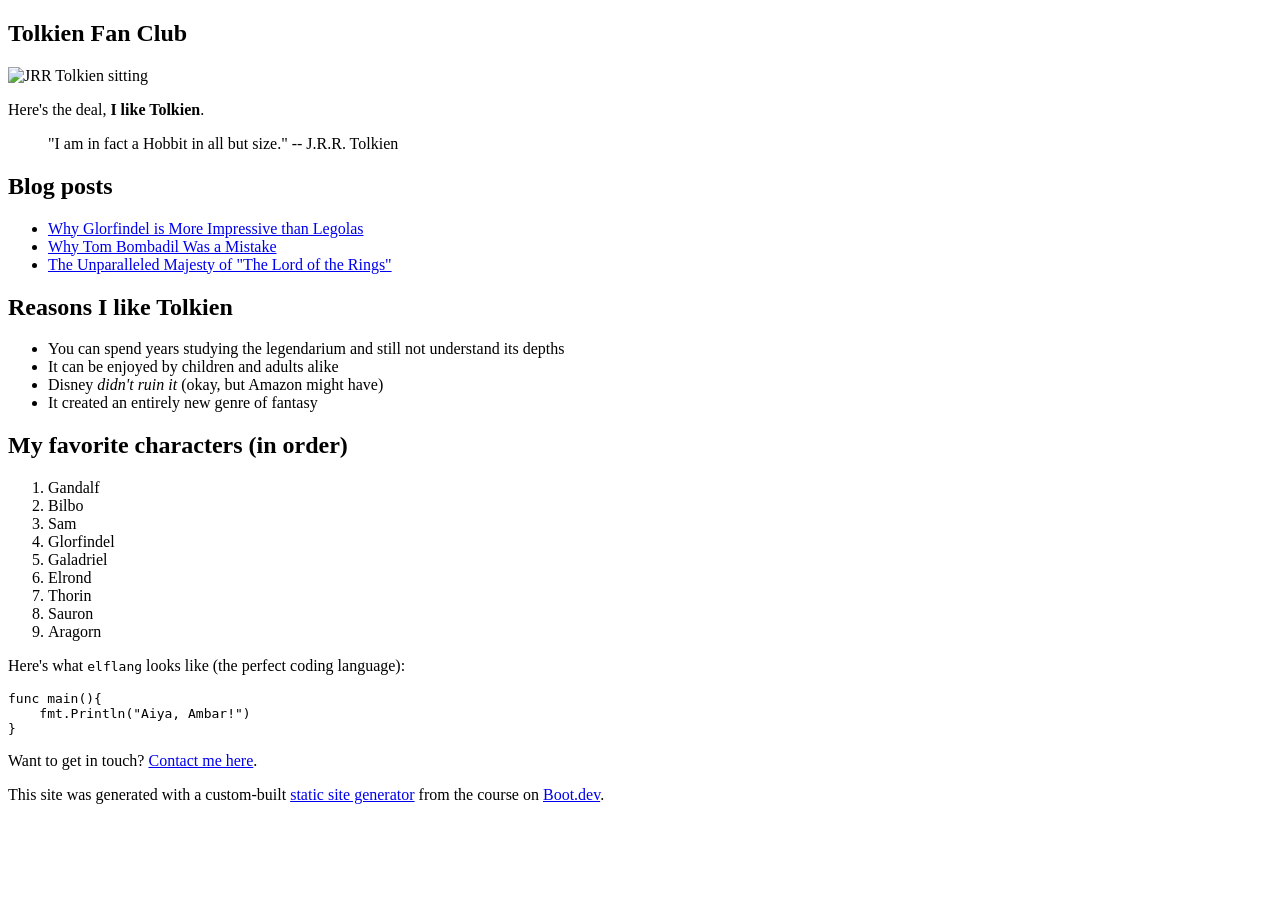
==== docs/index.html @ 6c28477a "new: deploying to github pages" ====
<!doctype html>
<html>
  <head>
    <meta charset="utf-8" />
    <meta name="viewport" content="width=device-width, initial-scale=1" />
    <title>Tolkien Fan Club</title>
    <link href="/PythonStatic/index.css" rel="stylesheet" />
  </head>

  <body>
    <article><div><h1>Tolkien Fan Club</h1><p><img src="/PythonStatic/images/tolkien.png" alt="JRR Tolkien sitting"></img></p><p>Here's the deal, <b>I like Tolkien</b>.</p><blockquote>"I am in fact a Hobbit in all but size."  -- J.R.R. Tolkien</blockquote><h2>Blog posts</h2><ul><li><a href="/PythonStatic/blog/glorfindel">Why Glorfindel is More Impressive than Legolas</a></li><li><a href="/PythonStatic/blog/tom">Why Tom Bombadil Was a Mistake</a></li><li><a href="/PythonStatic/blog/majesty">The Unparalleled Majesty of "The Lord of the Rings"</a></li></ul><h2>Reasons I like Tolkien</h2><ul><li>You can spend years studying the legendarium and still not understand its depths</li><li>It can be enjoyed by children and adults alike</li><li>Disney <i>didn't ruin it</i> (okay, but Amazon might have)</li><li>It created an entirely new genre of fantasy</li></ul><h2>My favorite characters (in order)</h2><ol><li>Gandalf</li><li>Bilbo</li><li>Sam</li><li>Glorfindel</li><li>Galadriel</li><li>Elrond</li><li>Thorin</li><li>Sauron</li><li>Aragorn</li></ol><p>Here's what <code>elflang</code> looks like (the perfect coding language):</p><pre><code>func main(){
    fmt.Println("Aiya, Ambar!")
}
</code></pre><p>Want to get in touch? <a href="/PythonStatic/contact">Contact me here</a>.</p><p>This site was generated with a custom-built <a href="https://www.boot.dev/courses/build-static-site-generator-python">static site generator</a> from the course on <a href="https://www.boot.dev">Boot.dev</a>.</p></div></article>
  </body>
</html>
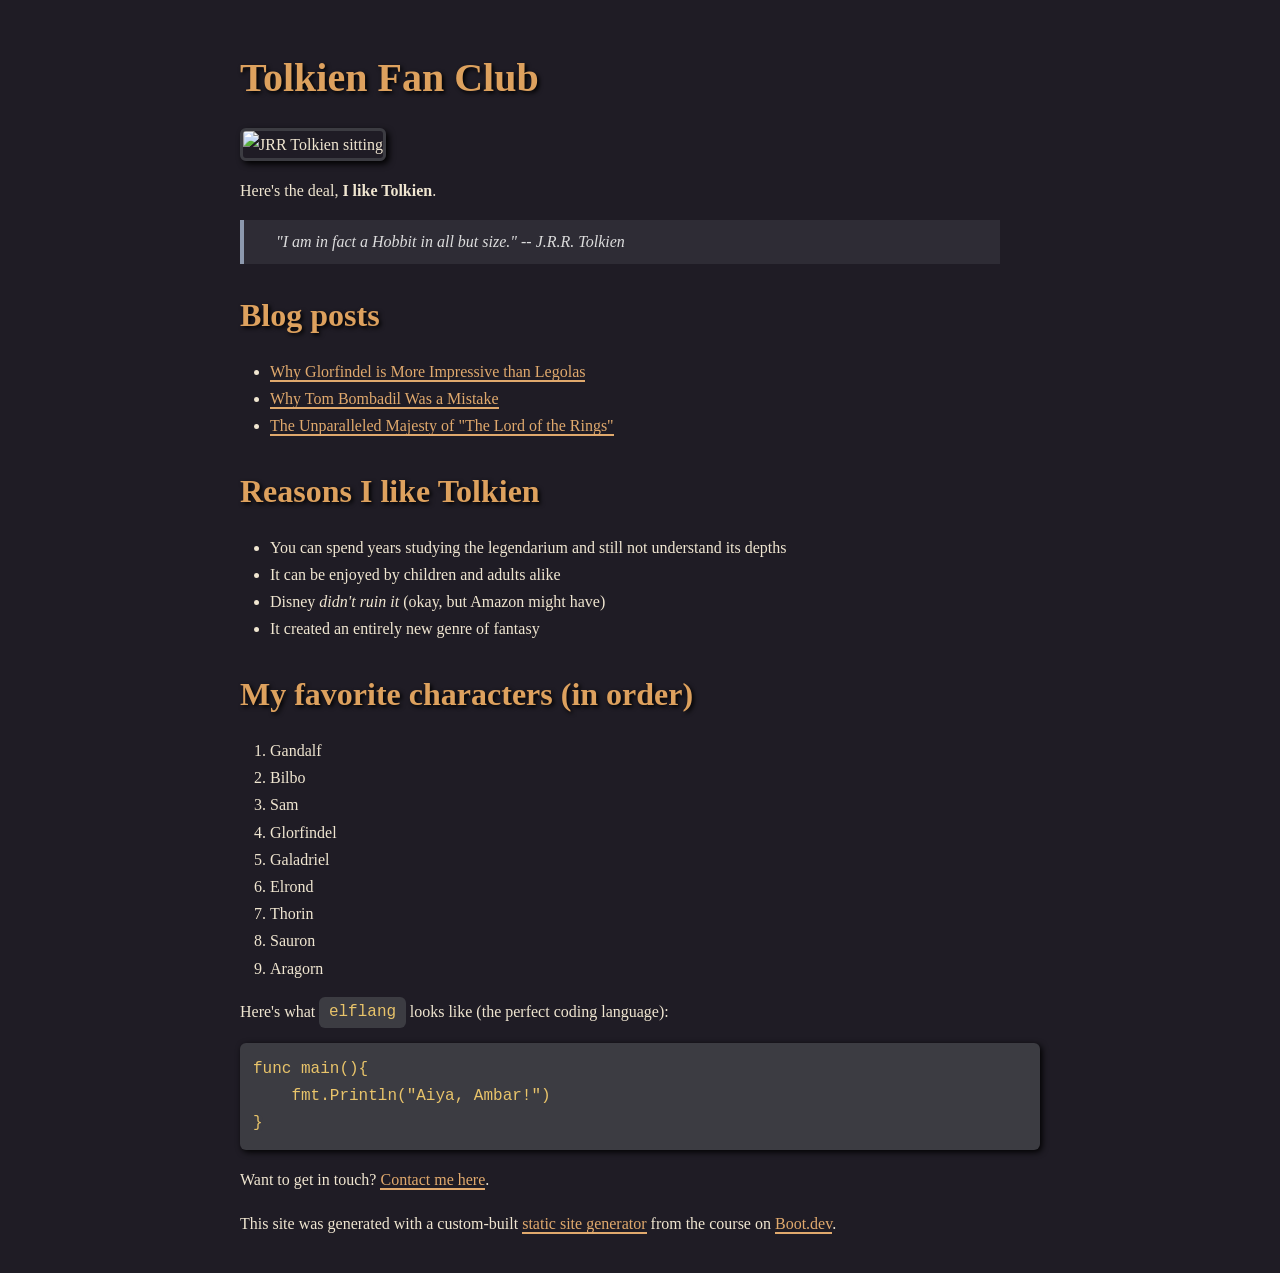
==== commit 5a209bf4: "new: fixing css location" ====
--- a/docs/index.html
+++ b/docs/index.html
@@ -4,13 +4,13 @@
     <meta charset="utf-8" />
     <meta name="viewport" content="width=device-width, initial-scale=1" />
     <title>Tolkien Fan Club</title>
-    <link href="/PythonStatic/index.css" rel="stylesheet" />
+    <link href="/docs/index.css" rel="stylesheet" />
   </head>
 
   <body>
-    <article><div><h1>Tolkien Fan Club</h1><p><img src="/PythonStatic/images/tolkien.png" alt="JRR Tolkien sitting"></img></p><p>Here's the deal, <b>I like Tolkien</b>.</p><blockquote>"I am in fact a Hobbit in all but size."  -- J.R.R. Tolkien</blockquote><h2>Blog posts</h2><ul><li><a href="/PythonStatic/blog/glorfindel">Why Glorfindel is More Impressive than Legolas</a></li><li><a href="/PythonStatic/blog/tom">Why Tom Bombadil Was a Mistake</a></li><li><a href="/PythonStatic/blog/majesty">The Unparalleled Majesty of "The Lord of the Rings"</a></li></ul><h2>Reasons I like Tolkien</h2><ul><li>You can spend years studying the legendarium and still not understand its depths</li><li>It can be enjoyed by children and adults alike</li><li>Disney <i>didn't ruin it</i> (okay, but Amazon might have)</li><li>It created an entirely new genre of fantasy</li></ul><h2>My favorite characters (in order)</h2><ol><li>Gandalf</li><li>Bilbo</li><li>Sam</li><li>Glorfindel</li><li>Galadriel</li><li>Elrond</li><li>Thorin</li><li>Sauron</li><li>Aragorn</li></ol><p>Here's what <code>elflang</code> looks like (the perfect coding language):</p><pre><code>func main(){
+    <article><div><h1>Tolkien Fan Club</h1><p><img src="/images/tolkien.png" alt="JRR Tolkien sitting"></img></p><p>Here's the deal, <b>I like Tolkien</b>.</p><blockquote>"I am in fact a Hobbit in all but size."  -- J.R.R. Tolkien</blockquote><h2>Blog posts</h2><ul><li><a href="/blog/glorfindel">Why Glorfindel is More Impressive than Legolas</a></li><li><a href="/blog/tom">Why Tom Bombadil Was a Mistake</a></li><li><a href="/blog/majesty">The Unparalleled Majesty of "The Lord of the Rings"</a></li></ul><h2>Reasons I like Tolkien</h2><ul><li>You can spend years studying the legendarium and still not understand its depths</li><li>It can be enjoyed by children and adults alike</li><li>Disney <i>didn't ruin it</i> (okay, but Amazon might have)</li><li>It created an entirely new genre of fantasy</li></ul><h2>My favorite characters (in order)</h2><ol><li>Gandalf</li><li>Bilbo</li><li>Sam</li><li>Glorfindel</li><li>Galadriel</li><li>Elrond</li><li>Thorin</li><li>Sauron</li><li>Aragorn</li></ol><p>Here's what <code>elflang</code> looks like (the perfect coding language):</p><pre><code>func main(){
     fmt.Println("Aiya, Ambar!")
 }
-</code></pre><p>Want to get in touch? <a href="/PythonStatic/contact">Contact me here</a>.</p><p>This site was generated with a custom-built <a href="https://www.boot.dev/courses/build-static-site-generator-python">static site generator</a> from the course on <a href="https://www.boot.dev">Boot.dev</a>.</p></div></article>
+</code></pre><p>Want to get in touch? <a href="/contact">Contact me here</a>.</p><p>This site was generated with a custom-built <a href="https://www.boot.dev/courses/build-static-site-generator-python">static site generator</a> from the course on <a href="https://www.boot.dev">Boot.dev</a>.</p></div></article>
   </body>
 </html>
--- a/docs/index.css
+++ b/docs/index.css
@@ -0,0 +1,130 @@
+body {
+  background-color: #1f1c25;
+  color: #f0e6d1;
+  font-family: "Luminari", "Georgia", serif;
+  line-height: 1.7;
+  margin: 0;
+  padding: 20px;
+  max-width: 800px;
+  margin-left: auto;
+  margin-right: auto;
+}
+
+b {
+  font-weight: 900;
+}
+
+h1,
+h2,
+h3,
+h4,
+h5,
+h6 {
+  color: #dda15e;
+  margin-top: 24px;
+  margin-bottom: 16px;
+  text-shadow: 2px 2px 4px #000;
+}
+
+h1 {
+  font-size: 2.5em;
+}
+
+h2 {
+  font-size: 2em;
+}
+
+h3 {
+  font-size: 1.5em;
+}
+
+h4,
+h5,
+h6 {
+  font-size: 1.2em;
+}
+
+a {
+  color: #e0a96d;
+  text-decoration: none;
+  border-bottom: 2px solid #e0a96d;
+}
+
+a:hover {
+  color: #f4a261;
+  border-color: #f4a261;
+}
+
+ul,
+ol {
+  padding-left: 30px;
+}
+
+code {
+  background-color: #3c3c42;
+  border-radius: 6px;
+  color: #e9c46a;
+  padding: 0.4em 0.6em;
+  font-family: "Courier New", monospace;
+}
+
+pre code {
+  padding: 0;
+}
+
+pre {
+  background-color: #3c3c42;
+  border-radius: 6px;
+  padding: 1em;
+  overflow: auto;
+  box-shadow: 2px 2px 6px #000;
+}
+
+blockquote {
+  background-color: #2e2c35;
+  border-left: 4px solid #8d99ae;
+  padding-left: 2em;
+  margin-left: 0;
+  padding-top: 0.5em;
+  padding-bottom: 0.5em;
+  padding-right: 0.5em;
+  color: #ddd;
+  font-style: italic;
+}
+
+img {
+  max-width: 100%;
+  height: auto;
+  border-radius: 6px;
+  border: 3px solid #3c3c42;
+  box-shadow: 3px 3px 6px #000;
+}
+
+::-webkit-scrollbar {
+  width: 12px;
+  height: 12px;
+}
+
+::-webkit-scrollbar-track {
+  background: #1f1c25;
+  border-radius: 6px;
+}
+
+::-webkit-scrollbar-thumb {
+  background-color: #3c3c42;
+  border-radius: 6px;
+  border: 3px solid #1f1c25;
+}
+
+::-webkit-scrollbar-thumb:hover {
+  background-color: #5a5466;
+}
+
+* {
+  scrollbar-width: thin;
+  scrollbar-color: #3c3c42 #1f1c25;
+}
+
+::-webkit-scrollbar-corner {
+  background: #1f1c25;
+}
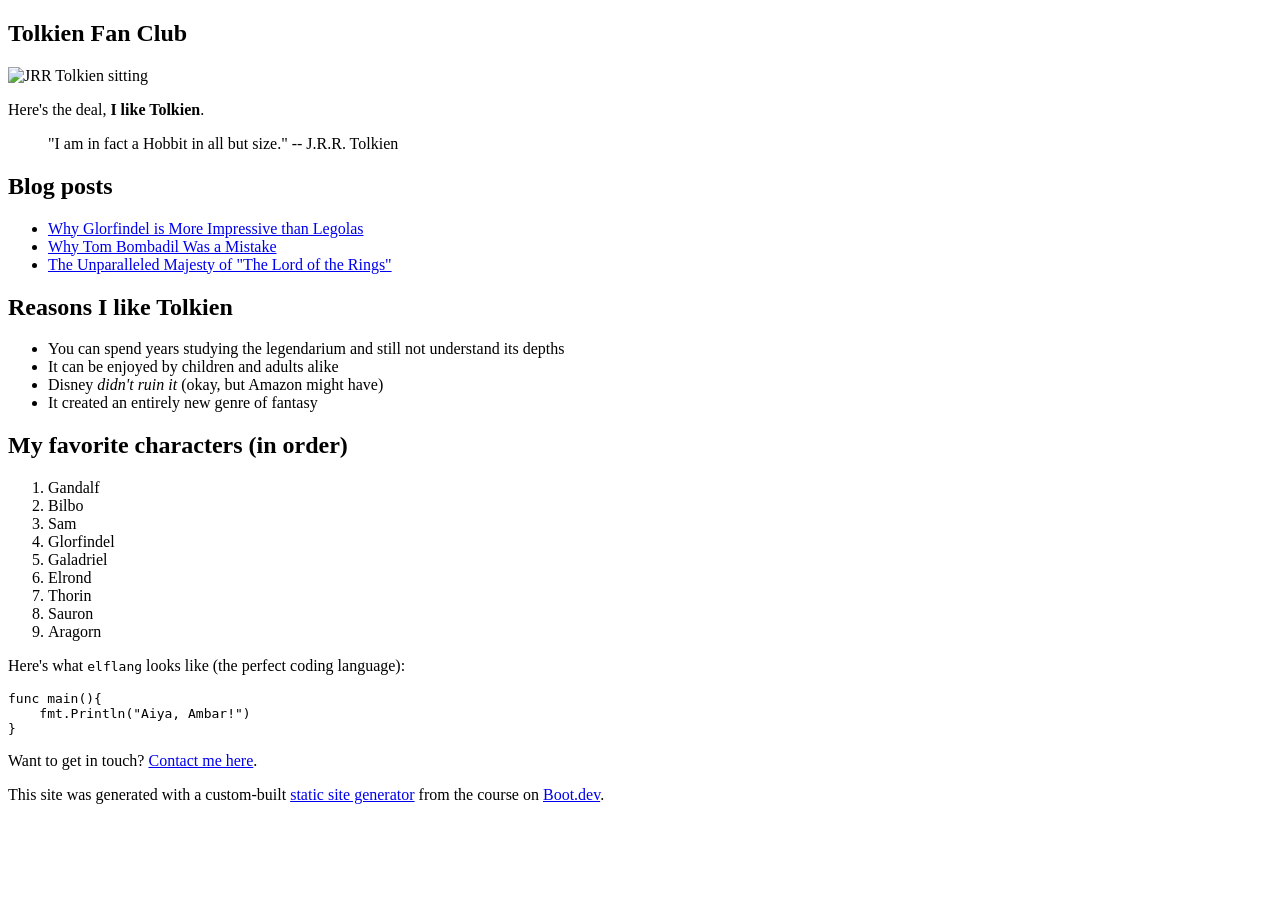
==== commit 3490c6ea: "new: fixing css FINAL" ====
--- a/docs/index.html
+++ b/docs/index.html
@@ -4,13 +4,13 @@
     <meta charset="utf-8" />
     <meta name="viewport" content="width=device-width, initial-scale=1" />
     <title>Tolkien Fan Club</title>
-    <link href="/docs/index.css" rel="stylesheet" />
+    <link href="/PythonStatic/index.css" rel="stylesheet" />
   </head>
 
   <body>
-    <article><div><h1>Tolkien Fan Club</h1><p><img src="/images/tolkien.png" alt="JRR Tolkien sitting"></img></p><p>Here's the deal, <b>I like Tolkien</b>.</p><blockquote>"I am in fact a Hobbit in all but size."  -- J.R.R. Tolkien</blockquote><h2>Blog posts</h2><ul><li><a href="/blog/glorfindel">Why Glorfindel is More Impressive than Legolas</a></li><li><a href="/blog/tom">Why Tom Bombadil Was a Mistake</a></li><li><a href="/blog/majesty">The Unparalleled Majesty of "The Lord of the Rings"</a></li></ul><h2>Reasons I like Tolkien</h2><ul><li>You can spend years studying the legendarium and still not understand its depths</li><li>It can be enjoyed by children and adults alike</li><li>Disney <i>didn't ruin it</i> (okay, but Amazon might have)</li><li>It created an entirely new genre of fantasy</li></ul><h2>My favorite characters (in order)</h2><ol><li>Gandalf</li><li>Bilbo</li><li>Sam</li><li>Glorfindel</li><li>Galadriel</li><li>Elrond</li><li>Thorin</li><li>Sauron</li><li>Aragorn</li></ol><p>Here's what <code>elflang</code> looks like (the perfect coding language):</p><pre><code>func main(){
+    <article><div><h1>Tolkien Fan Club</h1><p><img src="/PythonStatic/images/tolkien.png" alt="JRR Tolkien sitting"></img></p><p>Here's the deal, <b>I like Tolkien</b>.</p><blockquote>"I am in fact a Hobbit in all but size."  -- J.R.R. Tolkien</blockquote><h2>Blog posts</h2><ul><li><a href="/PythonStatic/blog/glorfindel">Why Glorfindel is More Impressive than Legolas</a></li><li><a href="/PythonStatic/blog/tom">Why Tom Bombadil Was a Mistake</a></li><li><a href="/PythonStatic/blog/majesty">The Unparalleled Majesty of "The Lord of the Rings"</a></li></ul><h2>Reasons I like Tolkien</h2><ul><li>You can spend years studying the legendarium and still not understand its depths</li><li>It can be enjoyed by children and adults alike</li><li>Disney <i>didn't ruin it</i> (okay, but Amazon might have)</li><li>It created an entirely new genre of fantasy</li></ul><h2>My favorite characters (in order)</h2><ol><li>Gandalf</li><li>Bilbo</li><li>Sam</li><li>Glorfindel</li><li>Galadriel</li><li>Elrond</li><li>Thorin</li><li>Sauron</li><li>Aragorn</li></ol><p>Here's what <code>elflang</code> looks like (the perfect coding language):</p><pre><code>func main(){
     fmt.Println("Aiya, Ambar!")
 }
-</code></pre><p>Want to get in touch? <a href="/contact">Contact me here</a>.</p><p>This site was generated with a custom-built <a href="https://www.boot.dev/courses/build-static-site-generator-python">static site generator</a> from the course on <a href="https://www.boot.dev">Boot.dev</a>.</p></div></article>
+</code></pre><p>Want to get in touch? <a href="/PythonStatic/contact">Contact me here</a>.</p><p>This site was generated with a custom-built <a href="https://www.boot.dev/courses/build-static-site-generator-python">static site generator</a> from the course on <a href="https://www.boot.dev">Boot.dev</a>.</p></div></article>
   </body>
 </html>
